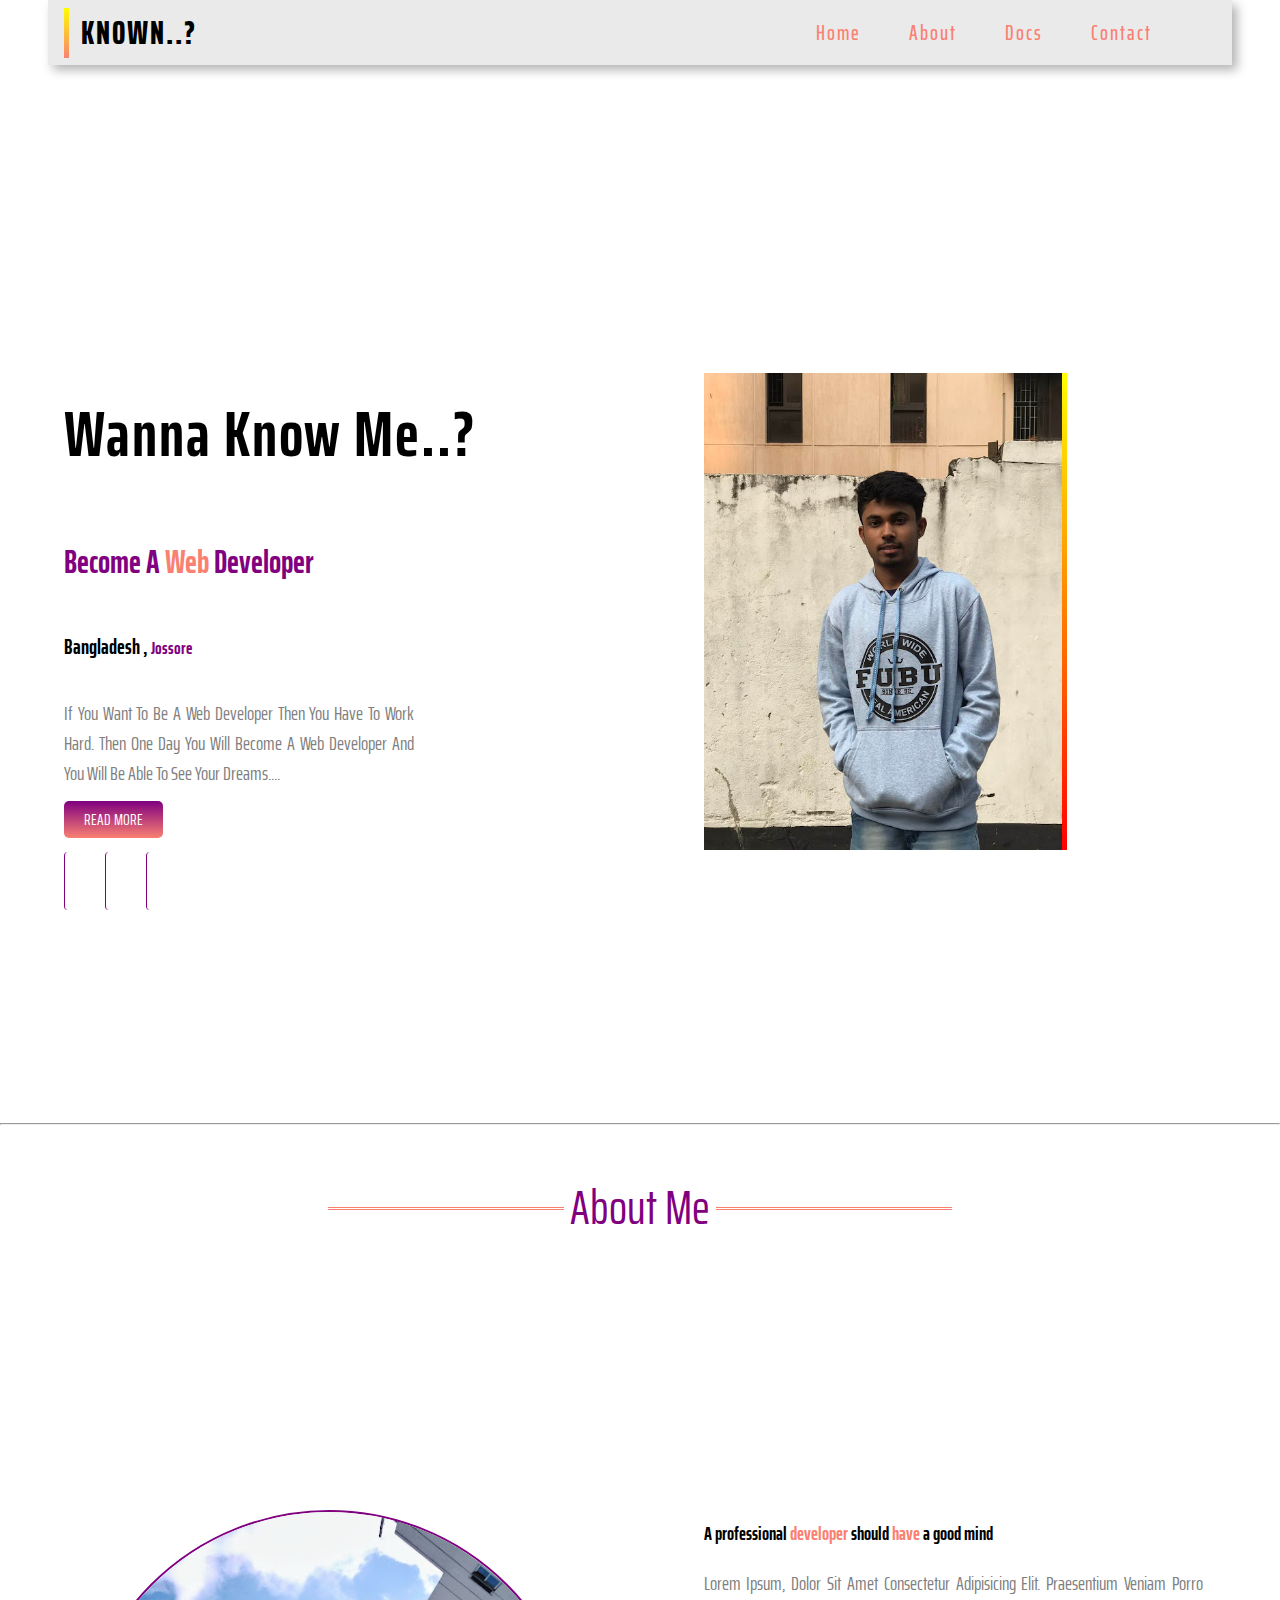
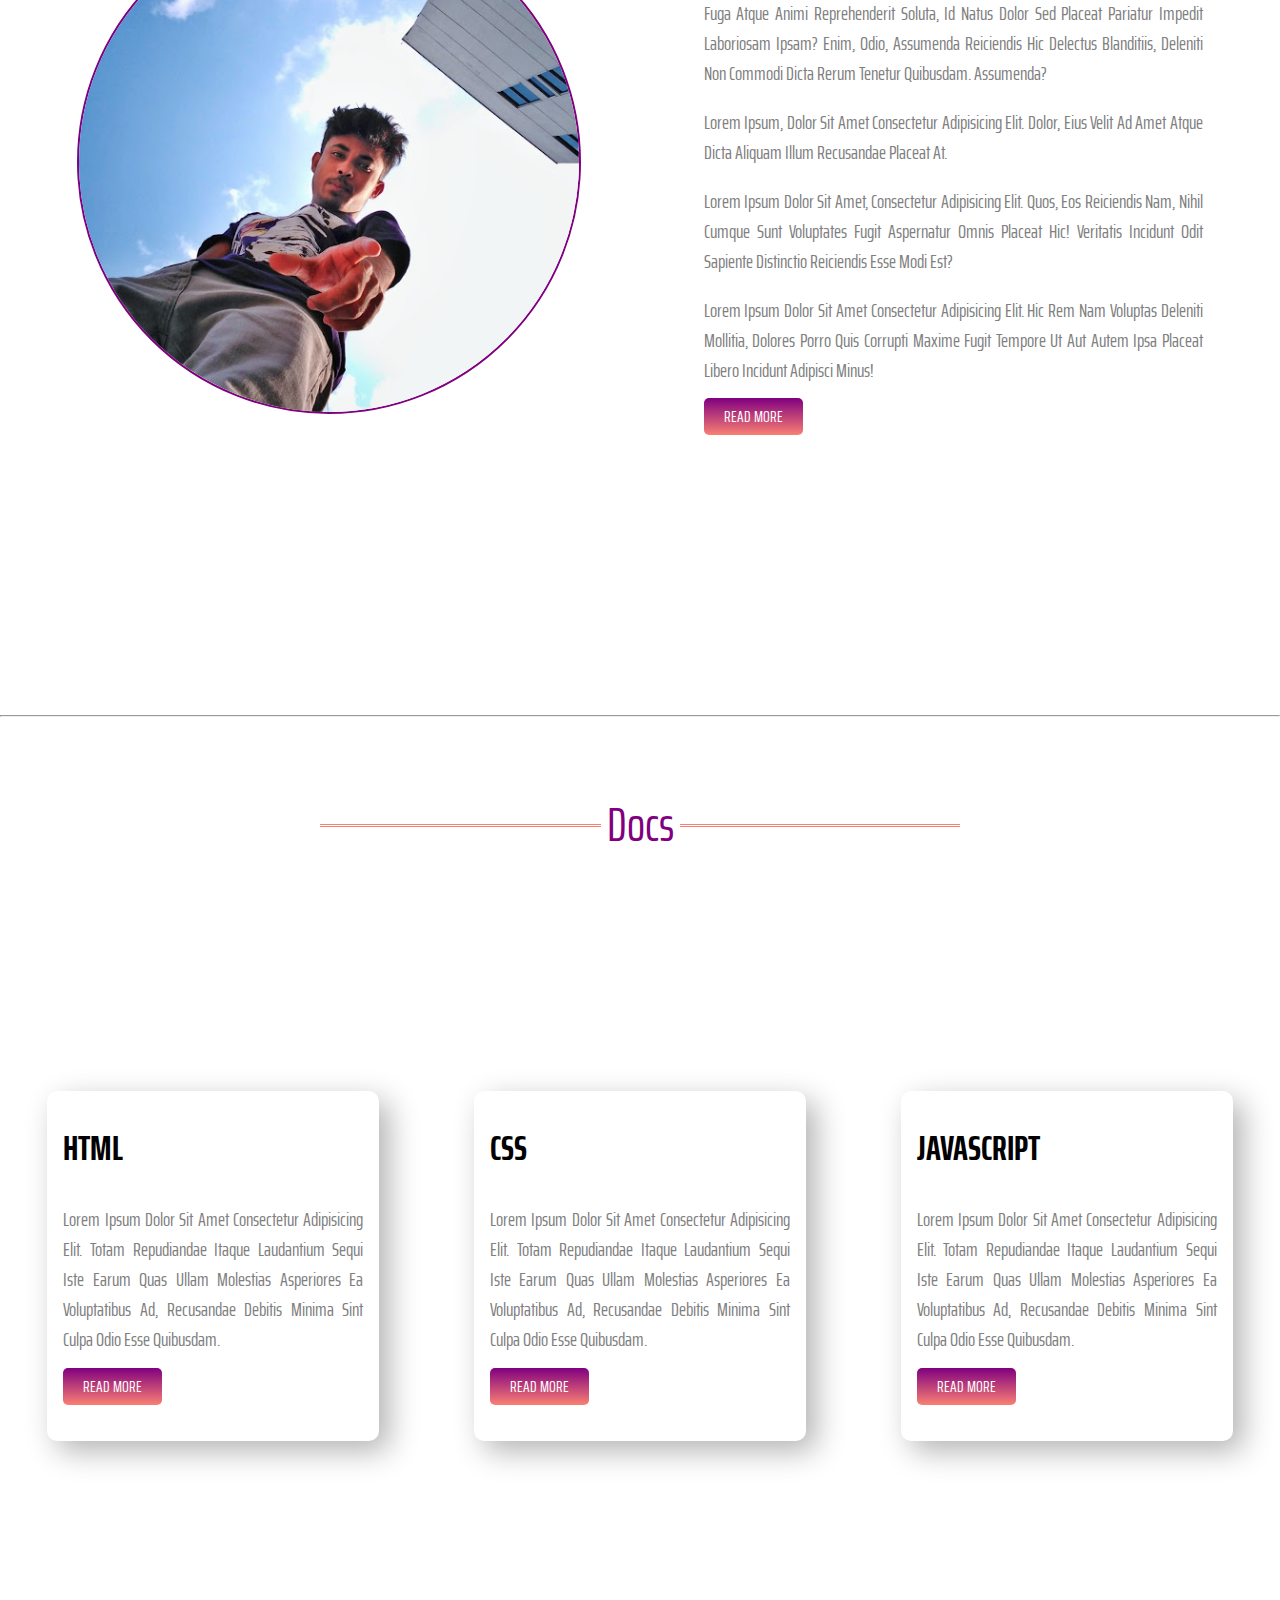
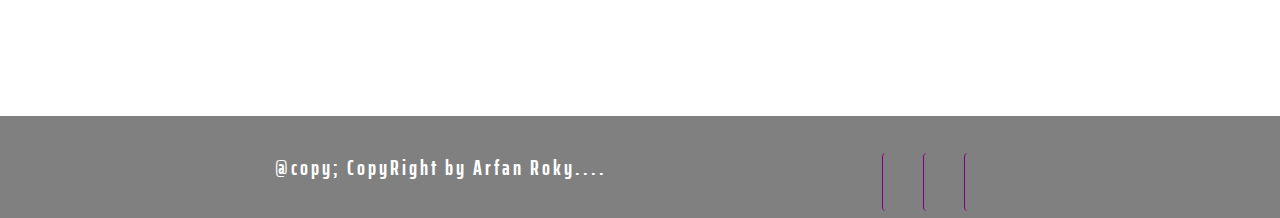
==== markup/index.html @ 65897803 "footer is done" ====
<!DOCTYPE html>
<html lang="en">
<head>
    <meta charset="UTF-8">
    <meta http-equiv="X-UA-Compatible" content="IE=edge">
    <meta name="viewport" content="width=device-width, initial-scale=1.0">

    <!-- title here -->
    <title>Portfolio Website</title>

    <!-- google fonts -->
    <link rel="preconnect" href="https://fonts.googleapis.com">
    <link rel="preconnect" href="https://fonts.gstatic.com" crossorigin>
    <link href="https://fonts.googleapis.com/css2?family=Saira+Extra+Condensed&display=swap" rel="stylesheet">

    <!-- font awesome -->
    <link rel="stylesheet" href="https://cdnjs.cloudflare.com/ajax/libs/font-awesome/6.0.0-beta3/css/all.min.css" integrity="sha512-Fo3rlrZj/k7ujTnHg4CGR2D7kSs0v4LLanw2qksYuRlEzO+tcaEPQogQ0KaoGN26/zrn20ImR1DfuLWnOo7aBA==" crossorigin="anonymous" referrerpolicy="no-referrer" />

    <!-- custom css -->
    <link rel="stylesheet" href="/css/style.css">

</head>
<body>

    <!-- header -->
    <header>
        <a href="#" class="logo">KNOWN..?</a>

        <nav>
            <ul>
                <li><a href="index.html">Home</a></li>
                <li><a href="about.html">About</a></li>
                <li><a href="docs.html">Docs</a></li>
                <li><a href="contact.html">Contact</a></li>
            </ul>
        </nav>
    </header>

    <!-- top section -->
    <section class="flexibleContainer">
        <!-- top info -->
        <div class="similar">
            <h2 class="topHeading">
                Wanna <span class="headingSpan">Know</span> Me..?
            </h2>
            <h4>Become A <span class="salmonColor" >Web</span> Developer</h4>
            <h5>Bangladesh , <small class="purpleColor">Jossore</small></h5>
            <p class="topDescription"> If you want to be a web developer then you have to work hard. Then one day you will become a web developer and you will be able to see your dreams....</p>
            <a href="" class="linkButton">READ MORE</a>

            <div class="social">
                <a href="#" class="socialBtn"><i class="fab fa-facebook"></i></a>
                <a href="#" class="socialBtn"><i class="fab fa-github"></i></a>
                <a href="#" class="socialBtn"><i class="fab fa-instagram"></i></a>
            </div>
        </div>

        <!-- top image -->
        <div class="similar">
            <img src="/assets/arfanroky4.jpg" alt="">
        </div>
    </section>

    <br>
    <br>
    <hr>
    <br>
    <br>
    <!-- about section -->
    <section class="aboutInfo">
        <hr class="hrTag">
        <div class=" flexibleContainer ">
            <!-- about image -->
            <div class="aboutImage">
                <img class="aboutImg" src="/assets/arfanroky1.jpeg" alt="">
            </div>

            <!-- about text -->
            <div class="aboutText similar">
                <h3 class="aboutHeading">A professional <span class="salmonColor">developer</span> should <span class="salmonColor"> have</span> a good mind</h3>
                <p class="aboutDescription">Lorem ipsum, dolor sit amet consectetur adipisicing elit. Praesentium veniam porro fuga atque animi reprehenderit soluta, id natus dolor sed placeat pariatur impedit laboriosam ipsam? Enim, odio, assumenda reiciendis hic delectus blanditiis, deleniti non commodi dicta rerum tenetur quibusdam. Assumenda?</p>

                <p class="aboutDescription">Lorem ipsum, dolor sit amet consectetur adipisicing elit. Dolor, eius velit ad amet atque dicta aliquam illum recusandae placeat at.</p>

                <p class="aboutDescription">Lorem ipsum dolor sit amet, consectetur adipisicing elit. Quos, eos reiciendis nam, nihil cumque sunt voluptates fugit aspernatur omnis placeat hic! Veritatis incidunt odit sapiente distinctio reiciendis esse modi est?</p>

                <p class="aboutDescription">
                    Lorem ipsum dolor sit amet consectetur adipisicing elit. Hic rem nam voluptas deleniti mollitia, dolores porro quis corrupti maxime fugit tempore ut aut autem ipsa placeat libero incidunt adipisci minus!
                </p>
                <a href="#" class="linkButton aboutBtn">READ MORE</a>
            </div>
        </div>
    </section>
    <hr>
    <br>
    <br>
    <!-- docs section -->
    <section class="documents">
        <br>
        <hr class=" docs">
        <div class="flexibleContainer docsContainer">
            <div class="docsCard ">
                <h2 class="docsHeading">
                    HTML
                </h2>
                <P class="docsDescription">Lorem ipsum dolor sit amet consectetur adipisicing elit. Totam repudiandae itaque laudantium sequi iste earum quas ullam molestias asperiores ea voluptatibus ad, recusandae debitis minima sint culpa odio esse quibusdam.</P>

                <a href="#" class="linkButton">READ MORE</a>
            </div>
    
            <div class="docsCard ">
                <h2 class="docsHeading">
                    CSS
                </h2>
                <P class="docsDescription">Lorem ipsum dolor sit amet consectetur adipisicing elit. Totam repudiandae itaque laudantium sequi iste earum quas ullam molestias asperiores ea voluptatibus ad, recusandae debitis minima sint culpa odio esse quibusdam.</P>


                <a href="#" class="linkButton">READ MORE</a>
            </div>
       
            <div class="docsCard ">
                <h2 class="docsHeading">
                    JAVASCRIPT
                </h2>
                <P class="docsDescription">Lorem ipsum dolor sit amet consectetur adipisicing elit. Totam repudiandae itaque laudantium sequi iste earum quas ullam molestias asperiores ea voluptatibus ad, recusandae debitis minima sint culpa odio esse quibusdam.</P>

                <a href="#" class="linkButton">READ MORE</a>
            </div>
        </div>
    </section>

    <!-- footer  -->
    <footer>
        <div class="footerInfo">
            <h5 class="footerHeading">
                @copy; CopyRight by Arfan Roky....
            </h5>
        </div>
        <div class="social">
            <a href="#" class="socialBtn"><i class="fab fa-facebook"></i></a>
            <a href="#" class="socialBtn"><i class="fab fa-github"></i></a>
            <a href="#" class="socialBtn"><i class="fab fa-instagram"></i></a>
        </div>
    </footer>
</body>
</html>
---- css/style.css ----
body {
  font-family: 'Saira Extra Condensed', sans-serif;
  margin: 0;
}

header {
  background-color: rgba(214, 214, 214, 0.5);
  width: 90%;
  display: flex;
  justify-content: space-between;
  align-items: center;
  margin: 0 auto;
  padding: 0 1rem;
  box-shadow: 5px 5px 10px rgba(0,0,0,0.3);
  margin-bottom: 100px;
}

.logo{
  text-decoration: none;
  font-size: 2rem;
  letter-spacing: 2px;
  font-weight: 800;
  padding: 0 12px;
  color: black;
  border-left: 5px solid;
  border-image: linear-gradient(yellow, salmon);
  border-image-slice: 1;
}

nav ul{
  display: flex;
  list-style: none;
  margin-right: 4rem;
}

nav ul li{
  margin-left: 3rem;
}

nav ul li a{
  text-decoration: none;
  font-size: 1.3rem;
  font-weight: 500;
  letter-spacing: 2px;
  color: salmon;
}

nav ul li a:hover{
  border-bottom: 2px solid yellowgreen;
}

/* top section */
.flexibleContainer{
  display: flex;
  justify-content: space-around;
  align-items: center;
  min-height: 100vh;
}

.similar{
  width: 40%;
}

.similar img{
  width: 70%;
  border-right: 5px solid;
  border-image: linear-gradient(yellow,red);
  border-image-slice: 1;
}

.topHeading{
  font-size: 4rem;
  letter-spacing: 2px;
}

.salmonColor{
  color: salmon;
}

h4{
  font-size: 2rem;
  color: purple;
  /* margin-top: -50px; */
}

 h5{
  font-size: 1.3rem;
  /* margin-top: -50px; */
}

h5 .purpleColor{
  color: purple;
}

.topDescription{
  /* margin-top: -30px; */
  font-size: 1.2rem;
  color: gray;
  text-transform: capitalize;
  text-align: justify;
  max-width: 350px;
}

.linkButton{
  text-decoration: none;
  padding: 6px 20px;
  background: linear-gradient(purple, salmon);
  color: white;
  border-radius: 5px;
}

.social{
  margin-top: 30px;
}

.socialBtn{
  text-decoration: none;
  padding: 10px 15px;
  font-size: 1.5rem;
  background: transparent;
  color: purple;
  border-radius: 4px;
  margin-right: 10px;
  border-left: 1px solid purple;
  transition: .5s ease-in-out;
}
.socialBtn:hover{
  /* border: none; */
  box-shadow: 10px 20px 20px rgba(0,0,0,0.9);
 
}

/* about section */
.hrTag{
  border: none;
  border-top: 3px double salmon;
  text-align: center;
  overflow: visible;
  color: purple;
  height: 5px;
  width: 50%;
  margin-bottom: 100px;
  font-size: 3rem;
}
.hrTag::after{
  content: "About Me";
  top: -40px;
  background-color: white;
  position: relative;
  padding: 0 6px;

}

.aboutInfo{
  padding: 0 1rem;
  /* width: 90%; */
  /* margin-top: 4rem; */
  min-height: 100vh;
  margin-bottom: 100px;
}


.aboutImage .aboutImg{
  border-radius: 50%;
  width: 500px;
  height: 500px;
  object-fit: cover;
  object-position: center;
  border: 2px solid purple;
}


/* docs */
.docsContainer{
  margin-top: -40px;
}
.aboutDescription{
  font-size: 1.2rem;
  color: gray;
  text-transform: capitalize;
  text-align: justify;
  /* max-width: 350px; */
}

.docsCard{
  width: 300px;
  height: 350px;
  /* border: 3px solid salmon; */
  padding: 0 1rem;
  box-shadow: 10px 10px 30px rgba(0,0,0,0.3);
  border-radius: 10px;
}
.docsHeading{
  font-size: 2.2rem;
}

.docsDescription{
  font-size: 1.2rem;
  color: gray;
  text-transform: capitalize;
  text-align: justify;
}

.docs{
  border: none;
  border-top: 3px double salmon;
  text-align: center;
  overflow: visible;
  color: purple;
  height: 5px;
  width: 50%;
  /* margin-bottom: 100px; */
  font-size: 3rem;
}
.docs::after{
  content: "Docs";
  top: -40px;
  background-color: white;
  position: relative;
  padding: 0 6px;
}

/* foooter */
footer{
  display: flex;
  justify-content: space-evenly;
  align-items: center;
  background-color: gray;
}

.footerHeading{
  letter-spacing: 3px;
  color: white;
}
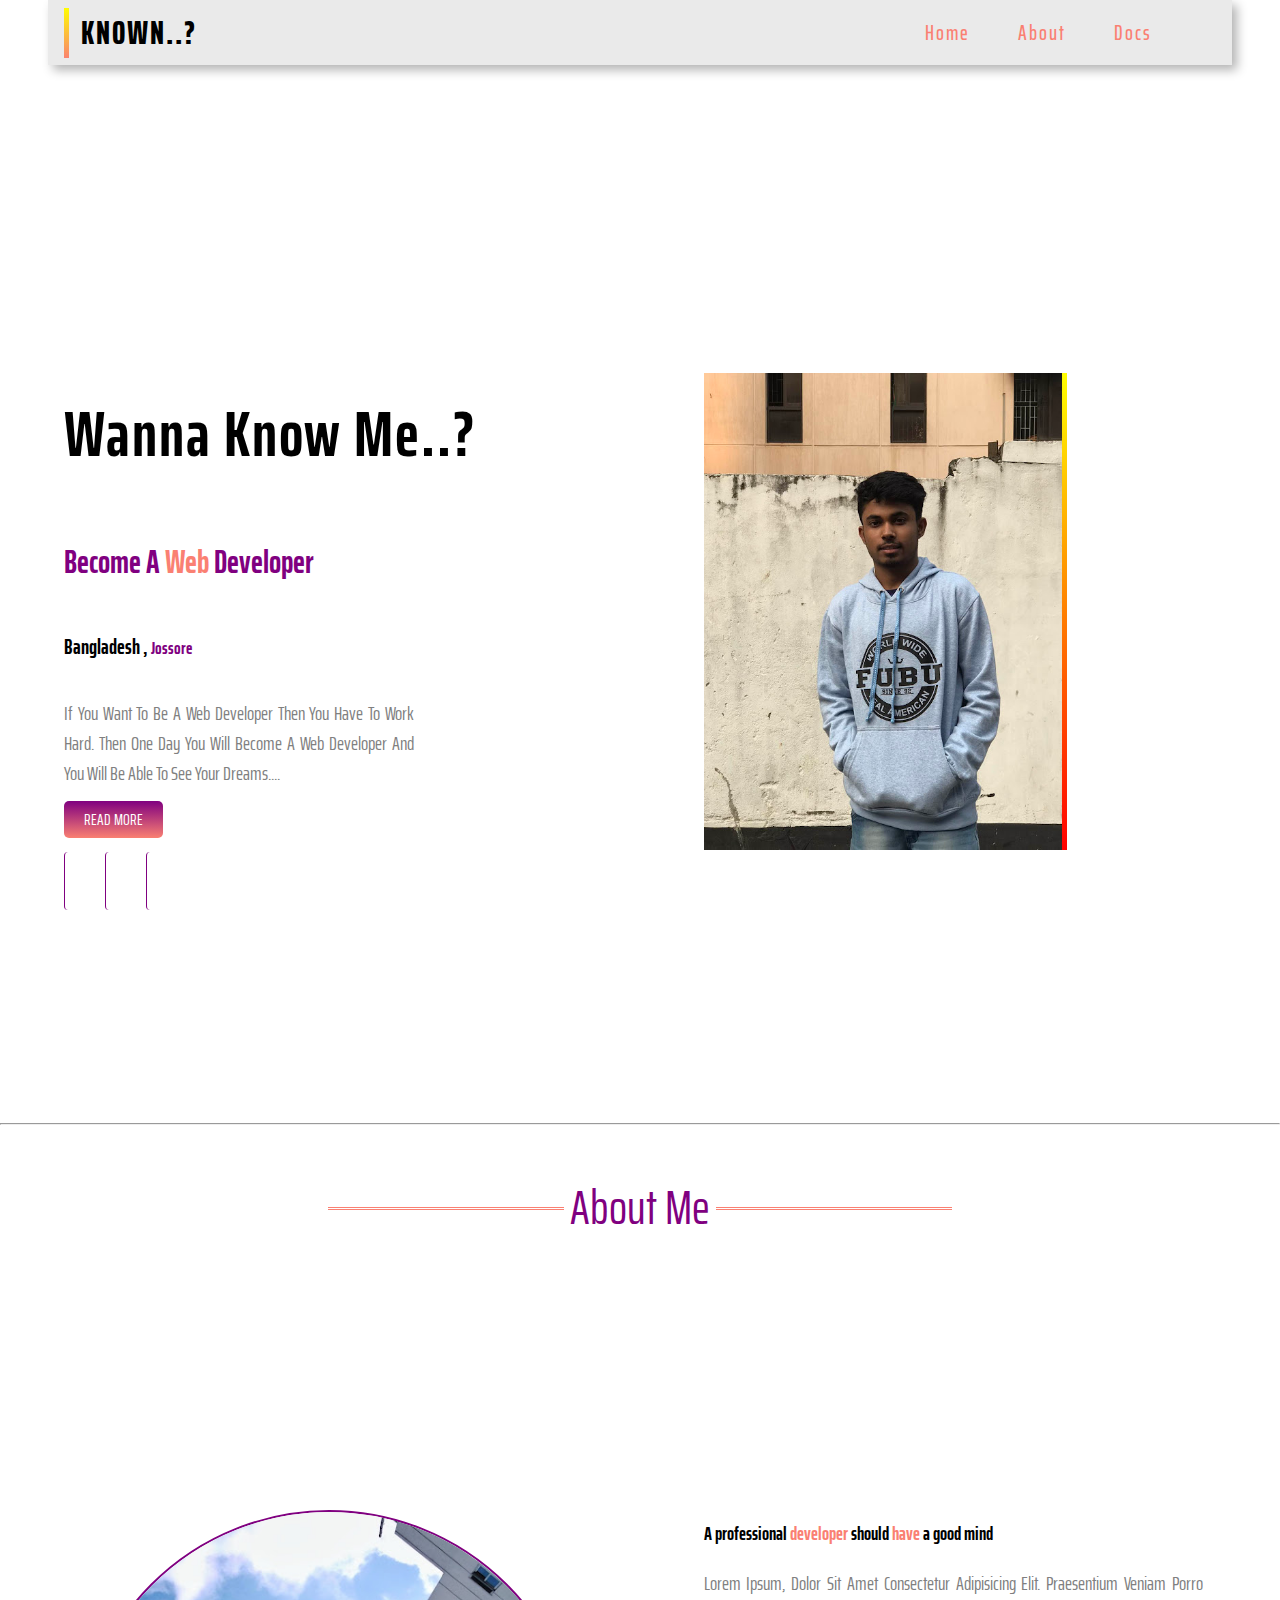
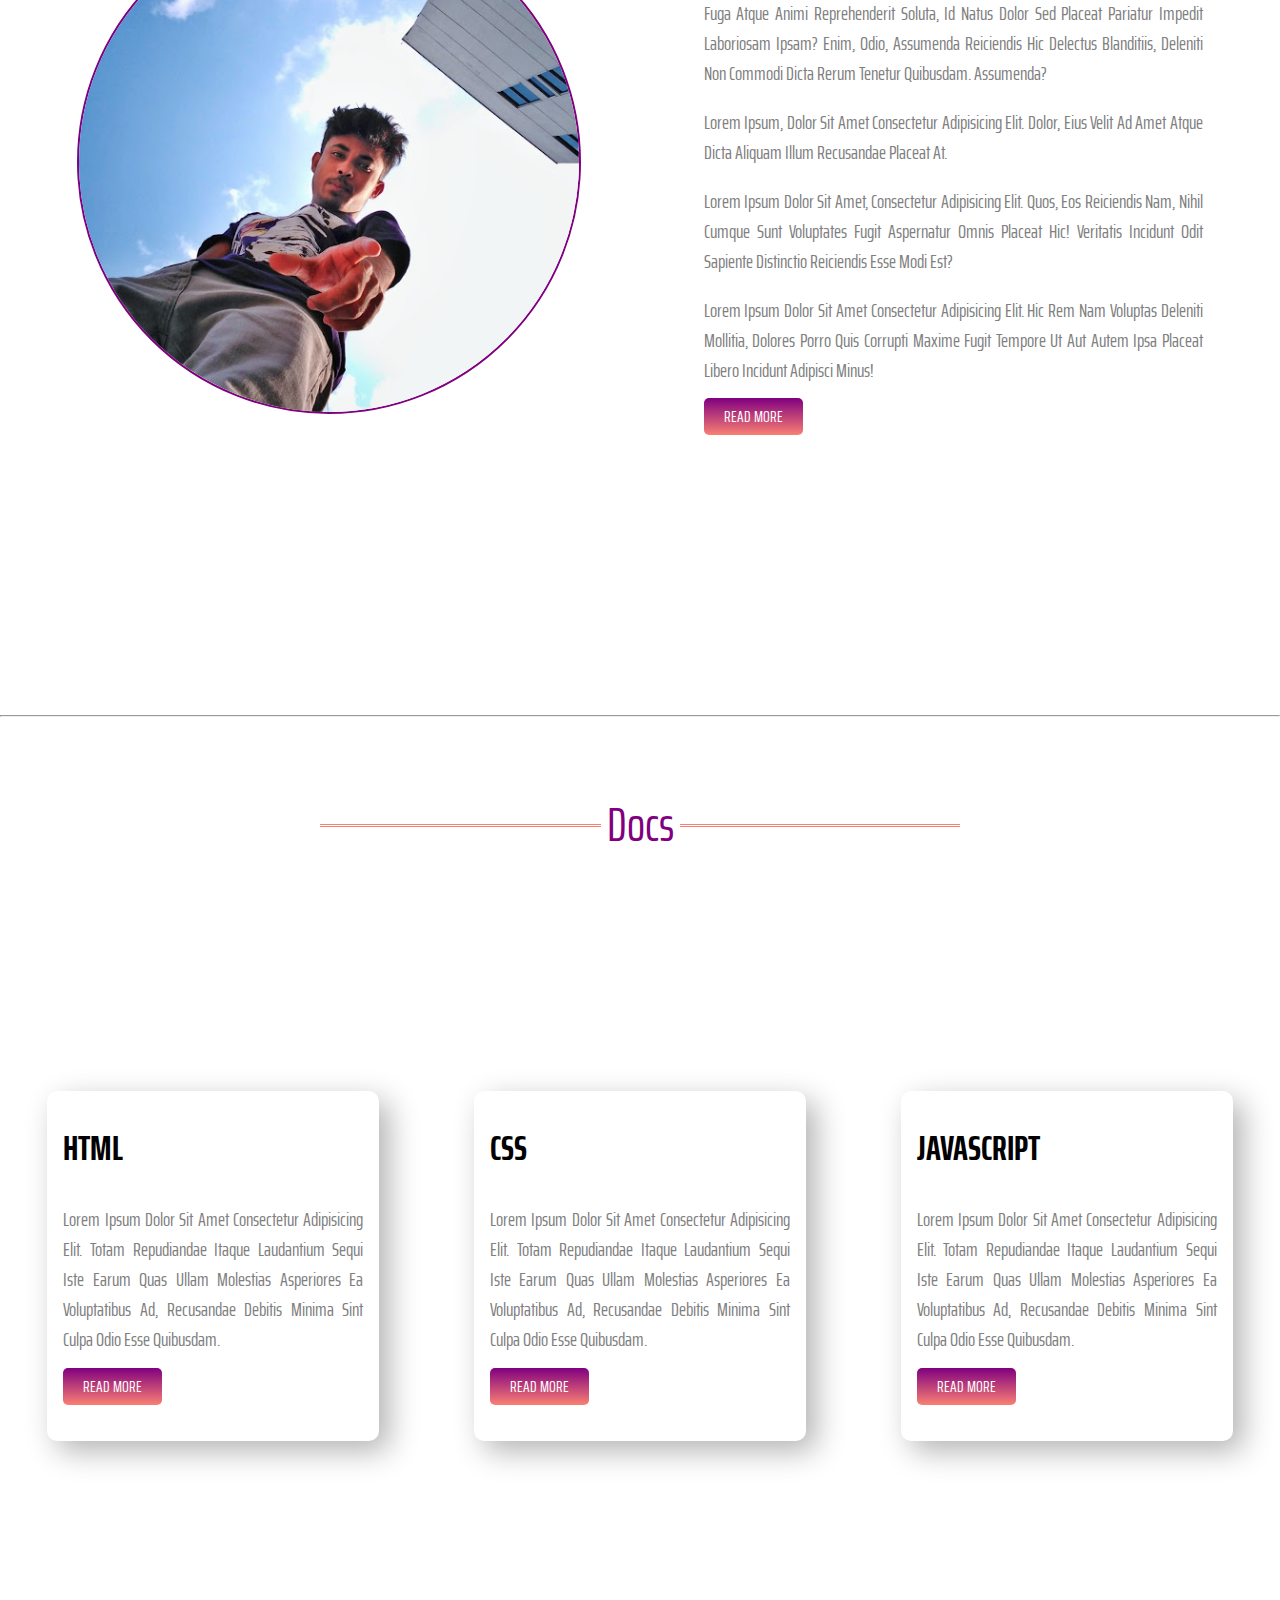
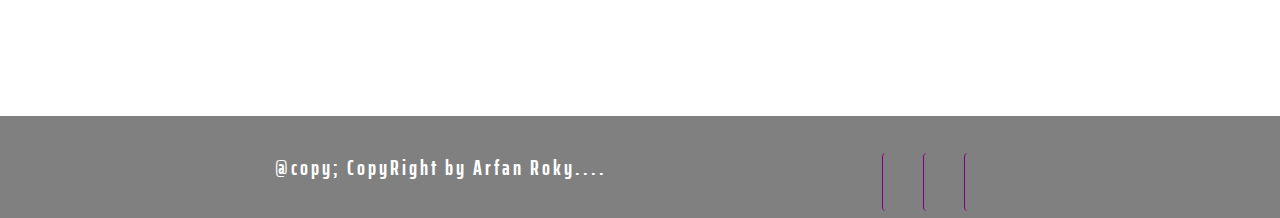
==== commit 0e42568d: "contact has delete" ====
--- a/markup/index.html
+++ b/markup/index.html
@@ -31,7 +31,6 @@
                 <li><a href="index.html">Home</a></li>
                 <li><a href="about.html">About</a></li>
                 <li><a href="docs.html">Docs</a></li>
-                <li><a href="contact.html">Contact</a></li>
             </ul>
         </nav>
     </header>
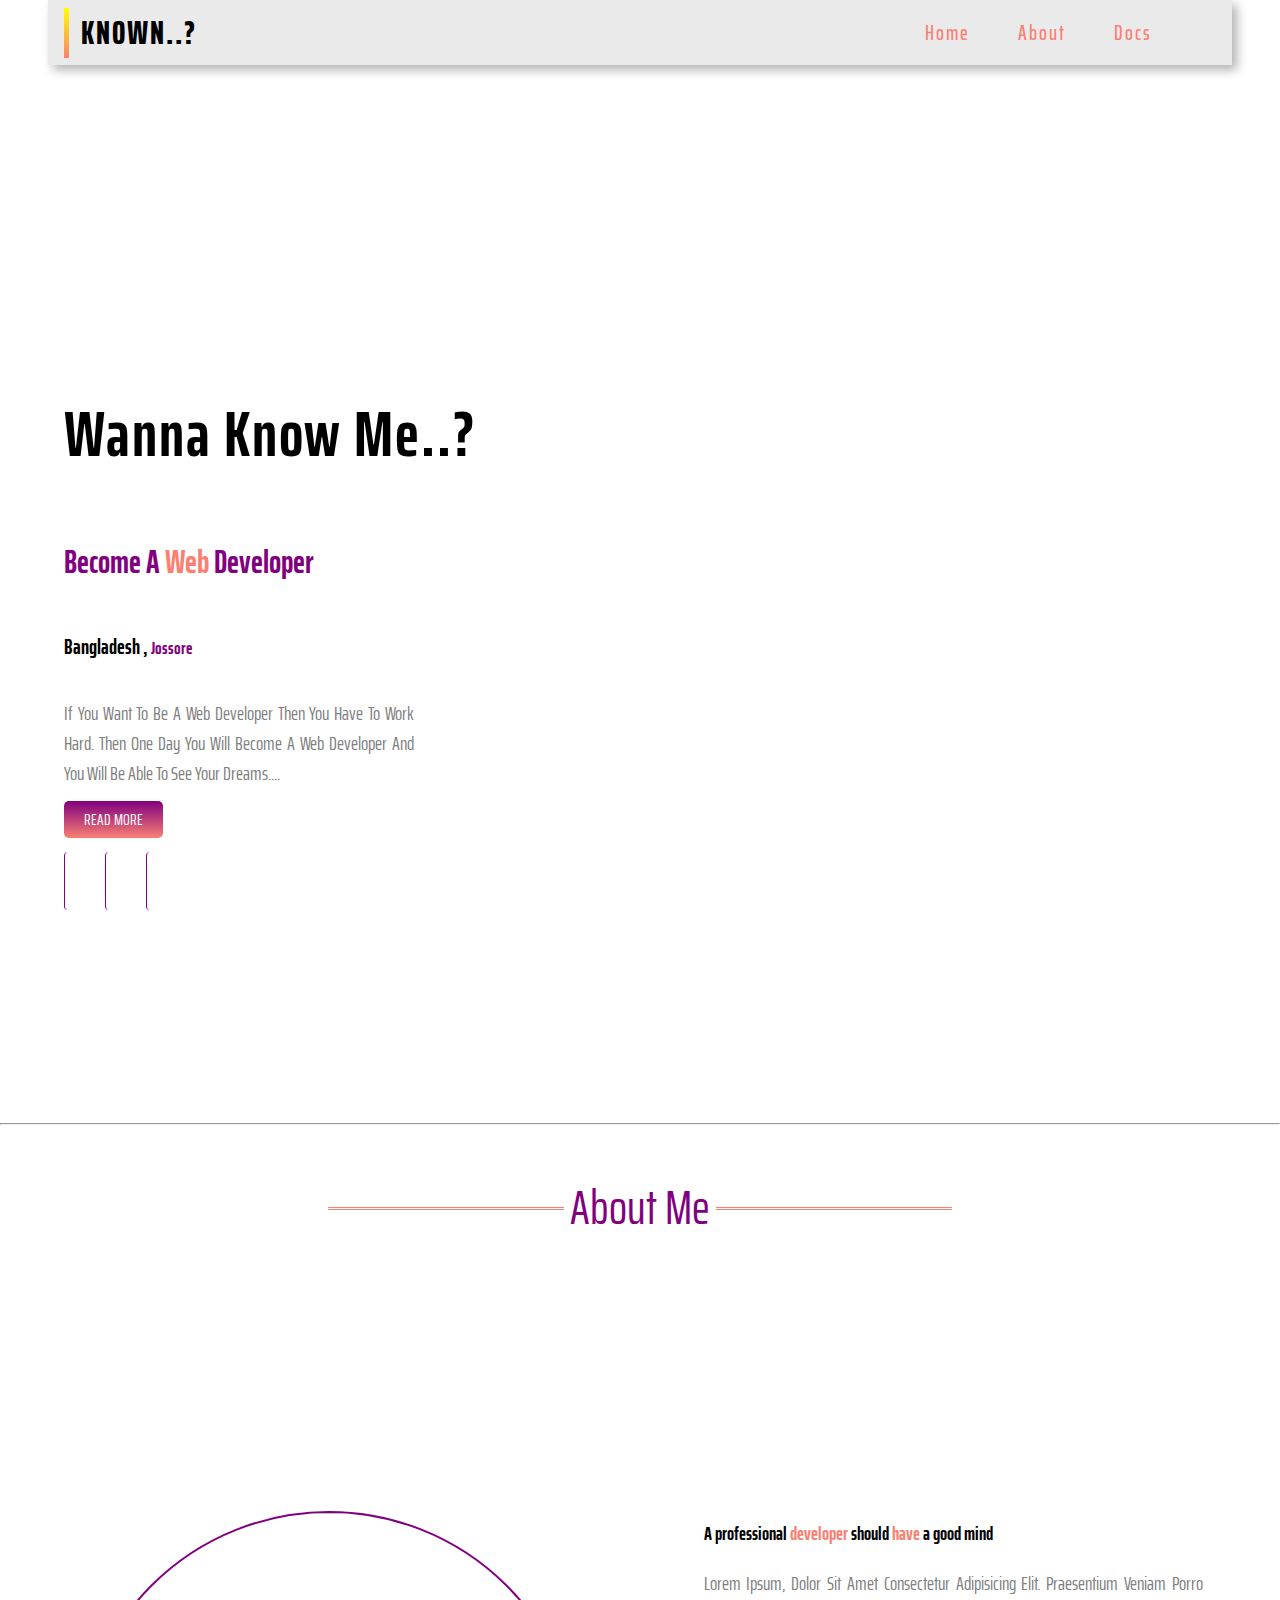
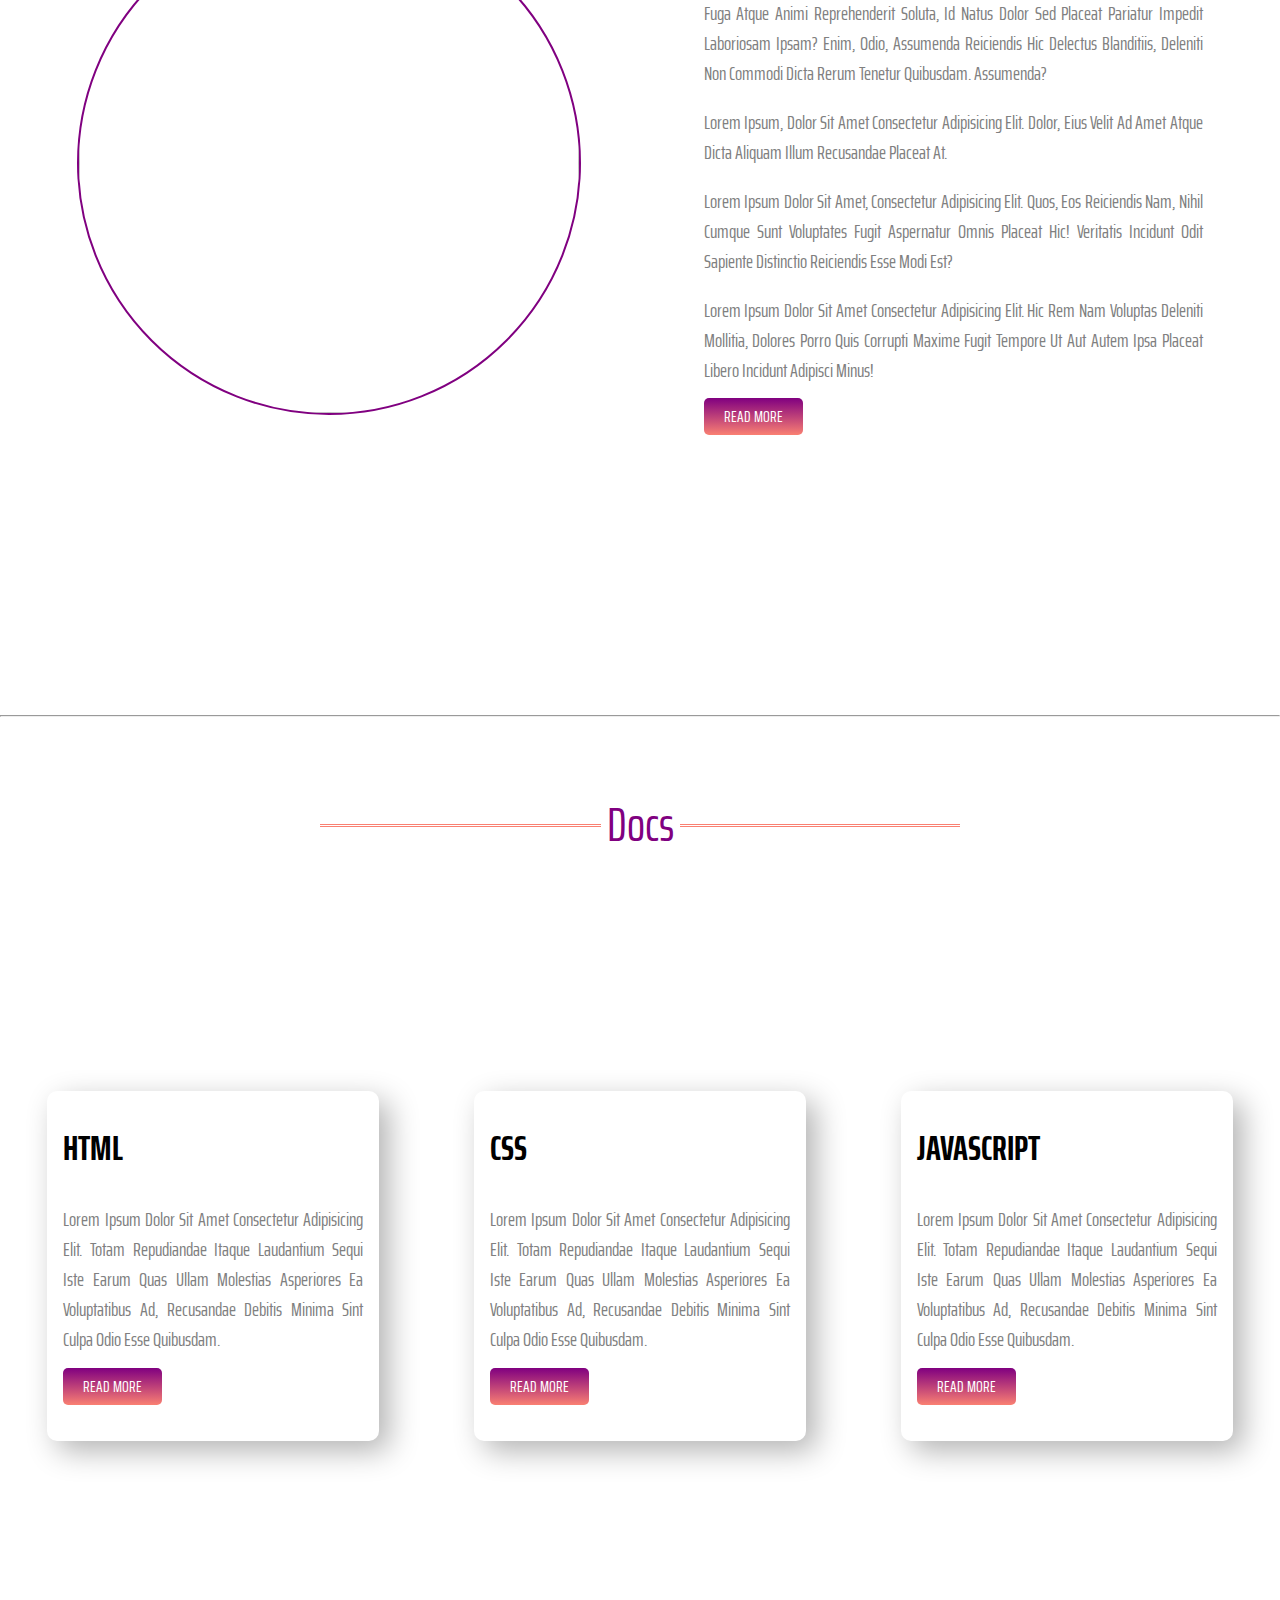
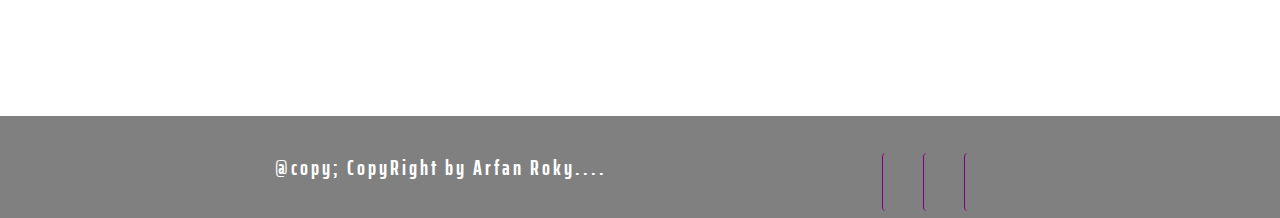
==== commit 53533bf2: "file path corrected" ====
--- a/markup/index.html
+++ b/markup/index.html
@@ -56,8 +56,9 @@
 
         <!-- top image -->
         <div class="similar">
-            <img src="/assets/arfanroky4.jpg" alt="">
+            <img src="../images/img2.jpg" alt="">
         </div>
+
     </section>
 
     <br>
@@ -71,7 +72,7 @@
         <div class=" flexibleContainer ">
             <!-- about image -->
             <div class="aboutImage">
-                <img class="aboutImg" src="/assets/arfanroky1.jpeg" alt="">
+                <img class="aboutImg" src="../images/img1.jpeg" alt="">
             </div>
 
             <!-- about text -->
